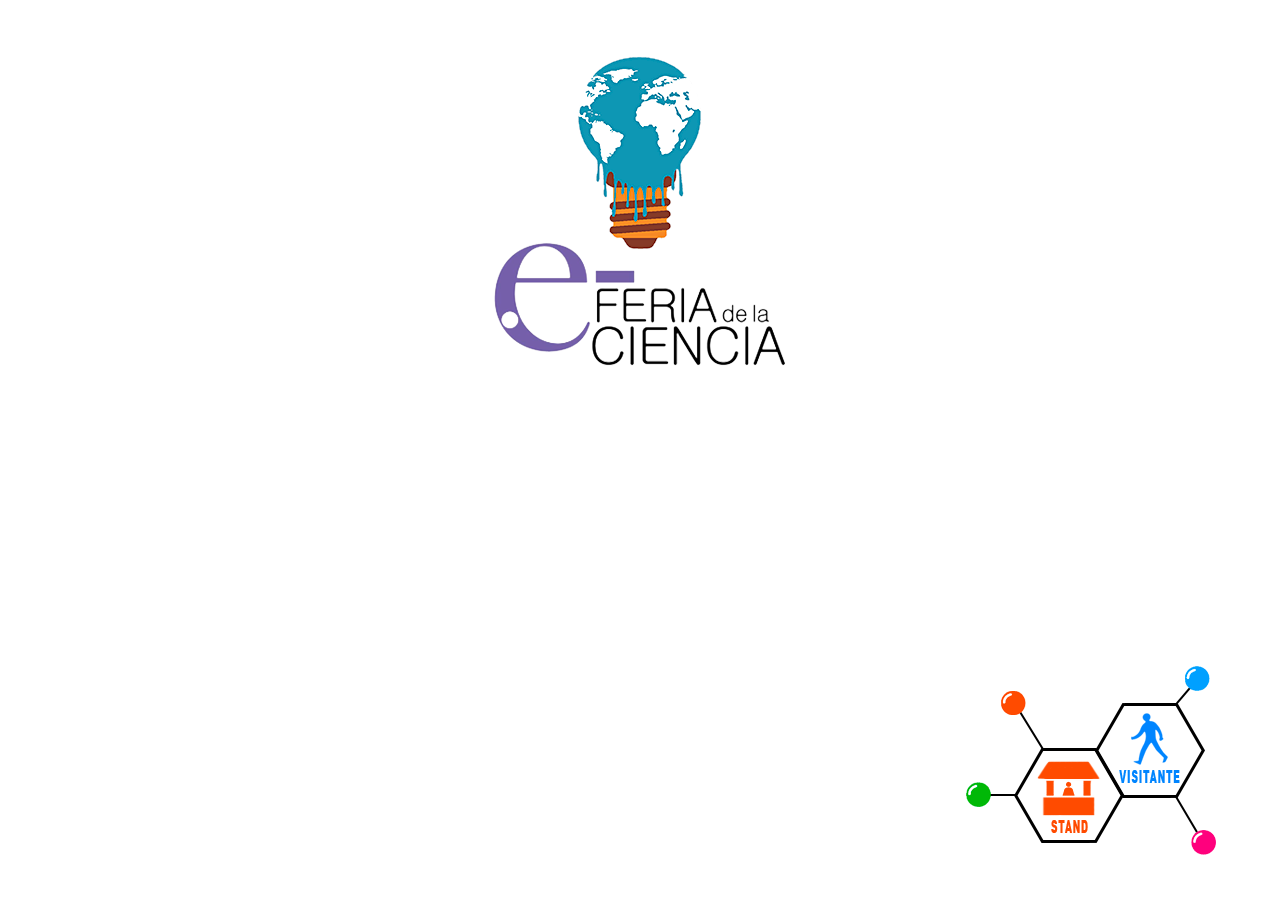
==== index.html @ 75be3fb7 "register and login complete" ====
<!DOCTYPE html>
<html ng-app="scienceFair">

<head>
	<meta charset="UTF-8">
	<meta name="viewport" content="width=device-width, initial-scale=1.0">
	<title>Science Fair</title>
	<link rel="shortcut icon" type="image/png" href="img/favicon.png"/>
	<script src="js/jquery-2.1.4.js"></script>
	<link href="css/bootstrap.min.css" rel="stylesheet" type="text/css"/>
	<link rel="stylesheet" type="text/css" href="css/font-awesome.min.css">
	<link rel="stylesheet" type="text/css" href="css/style.css">
</head>


<body>

	<main class="view" ng-view>

	</main>



	<script src="js/bootstrap.min.js" type="text/javascript"></script>
	<script src="js/angular.min.js"></script>
	<script src="js/angular-route.min.js"></script>
	<script src="js/ngStorage.min.js"></script>
	<script src="js/app.js"></script>
	<script src="js/raphael-min.js"></script>
	<script src="js/map.js"></script>

</body>
</html>
---- css/style.css ----
.visitor-button {
  border-radius: 30px;
  right: 44px;
  position: absolute;
  bottom: 99px;
  height: 76px;
  width: 85px;
  background-color: transparent;
  border: none;
}

.stand-button {
  border-radius: 30px;
  right: 126px;
  position: absolute;
  bottom: 55px;
  height: 76px;
  width: 85px;
  background-color: transparent;
  border: none;
}

.text_fair_button {
  bottom: 5%;
  position: absolute;
  right: 5%;
}


div[back-img]{
    width: 292px;
    height: 311px;
    margin: 10% auto;
}

.list-group-item:last-child {
    margin-bottom: 0;
    border-bottom-right-radius: 4px;
    border-bottom-left-radius: 4px;
}

.brandLogo {
    height: 35px;
}

.list-group-item {
  padding: 12px 15px;
}

.btn {
  padding: 0px 15px;
}

.btn-separation-left {
    margin-left:5px;
}

.button-row {
    padding-top: 10px;
    padding-bottom: 10px;
}

input.ng-invalid {
    border: rgba(215, 44, 44, 0.6) solid 1px;
}

.standName {
    
}

.standImage {

}

.standSubtitle {

}

.standText {

}

.img-logo {
  vertical-align: middle;
  width: 80%;
  margin: 5% auto;
}

.login-button {
  padding: 0px 15px;
  height: 41px;
  margin: 3%;
}

/* ----------- iPhone 4 and 4S ----------- */

/* Portrait */
@media only screen 
  and (min-device-width: 320px) 
  and (max-device-width: 480px)
  and (-webkit-min-device-pixel-ratio: 2)
  and (orientation: portrait) {
}

/* ----------- iPhone 5 and 5S ----------- */

/* Portrait */
@media only screen 
  and (min-device-width: 320px) 
  and (max-device-width: 568px)
  and (-webkit-min-device-pixel-ratio: 2)
  and (orientation: portrait) {

    .visitor-button {
      border-radius: 30px;
      right: 44px;
      position: absolute;
      bottom: 99px;
      height: 76px;
      width: 85px;
      background-color: transparent;
      border: none;
    }

    .stand-button {
      border-radius: 30px;
      right: 126px;
      position: absolute;
      bottom: 55px;
      height: 76px;
      width: 85px;
      background-color: transparent;
      border: none;
    }
}

/* ----------- iPhone 6 ----------- */

/* Portrait */
@media only screen 
  and (min-device-width: 375px) 
  and (max-device-width: 667px) 
  and (-webkit-min-device-pixel-ratio: 2)
  and (orientation: portrait) { 

    .visitor-button {
        border-radius: 5px;
    }

    .stand-button {
        border-radius: 5px;
    }

}

/* ----------- iPhone 6+ ----------- */

/* Portrait */
@media only screen 
  and (min-device-width: 414px) 
  and (max-device-width: 736px) 
  and (-webkit-min-device-pixel-ratio: 3)
  and (orientation: portrait) { 

}
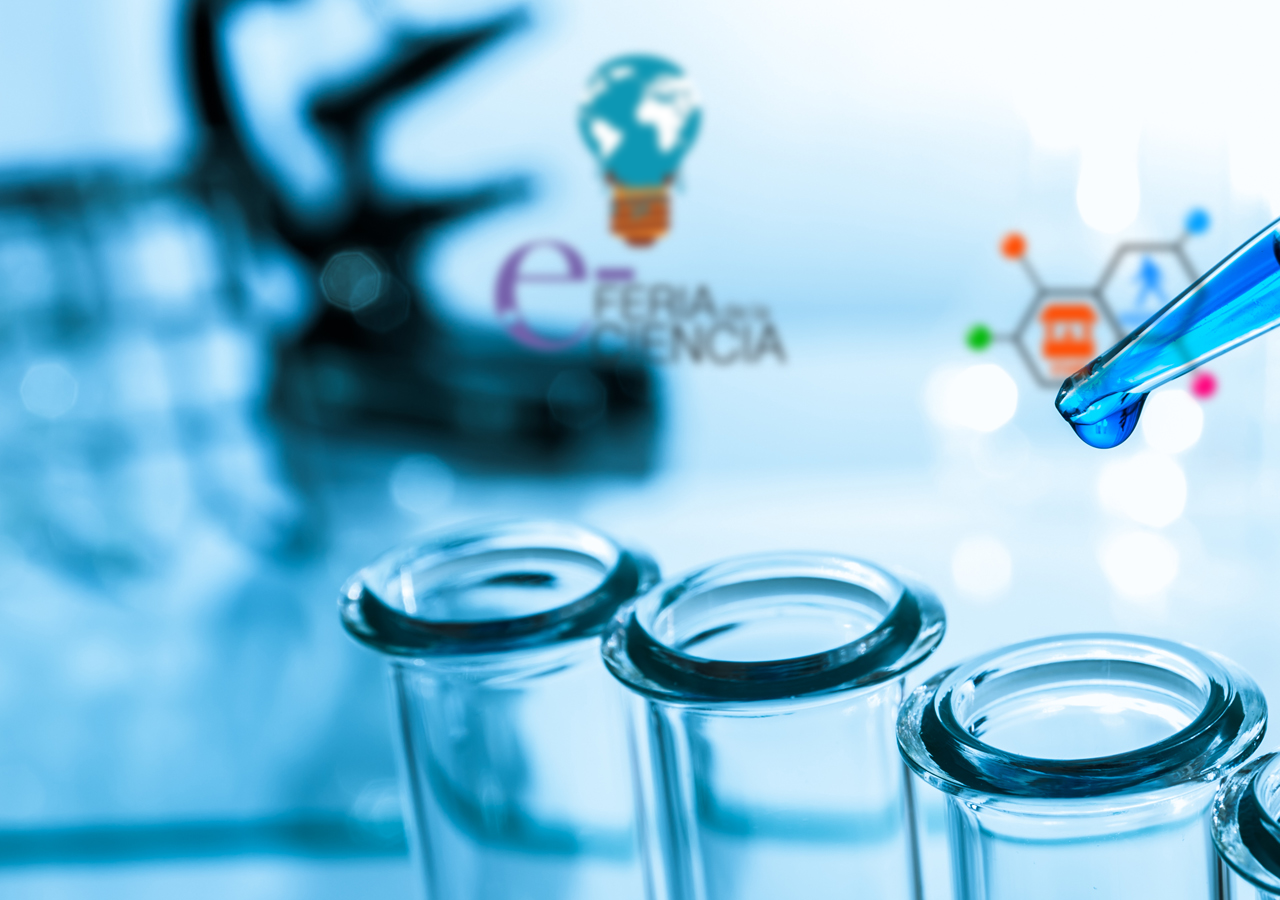
==== commit 4a561e33: "Filter map ok" ====
--- a/index.html
+++ b/index.html
@@ -8,6 +8,8 @@
 	<link rel="shortcut icon" type="image/png" href="img/favicon.png"/>
 	<script src="js/jquery-2.1.4.js"></script>
 	<link href="css/bootstrap.min.css" rel="stylesheet" type="text/css"/>
+	<link href="css/bootstrap-material-design.min.css" rel="stylesheet" type="text/css"/>
+	<link rel="stylesheet" type="text/css" href="css/ripples.min.css">
 	<link rel="stylesheet" type="text/css" href="css/font-awesome.min.css">
 	<link rel="stylesheet" type="text/css" href="css/style.css">
 </head>
@@ -20,14 +22,16 @@
 	</main>
 
 
-
-	<script src="js/bootstrap.min.js" type="text/javascript"></script>
+	<script src="js/bootstrap.min.js"></script>
+	<script src="js/material.min.js" type="text/javascript"></script>
+	<script src="js/ripples.min.js"></script>
 	<script src="js/angular.min.js"></script>
 	<script src="js/angular-route.min.js"></script>
 	<script src="js/ngStorage.min.js"></script>
 	<script src="js/app.js"></script>
-	<script src="js/raphael-min.js"></script>
-	<script src="js/map.js"></script>
+	<!-- <script src="js/raphael-min.js"></script> -->
+	<!-- <script src="js/map.js"></script> -->
+	<script src="js/functions.js"></script>
 
 </body>
 </html>